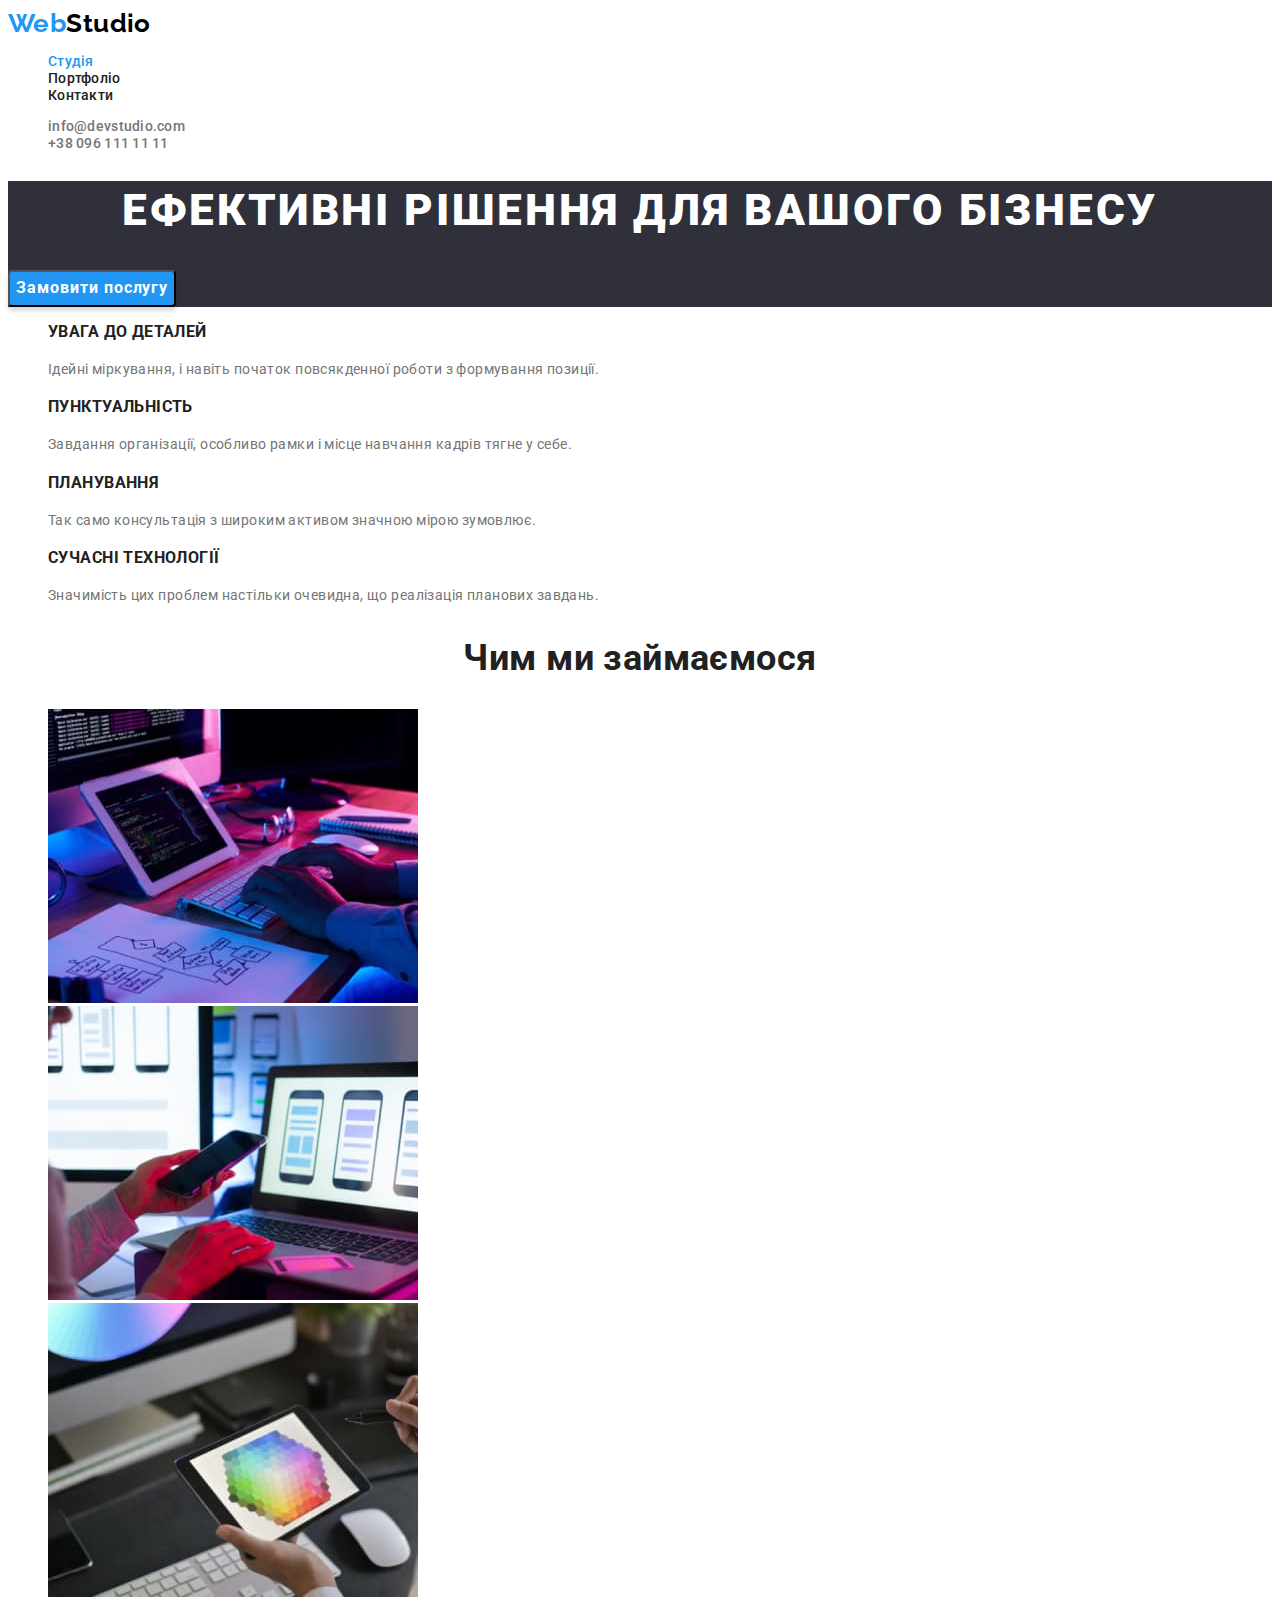
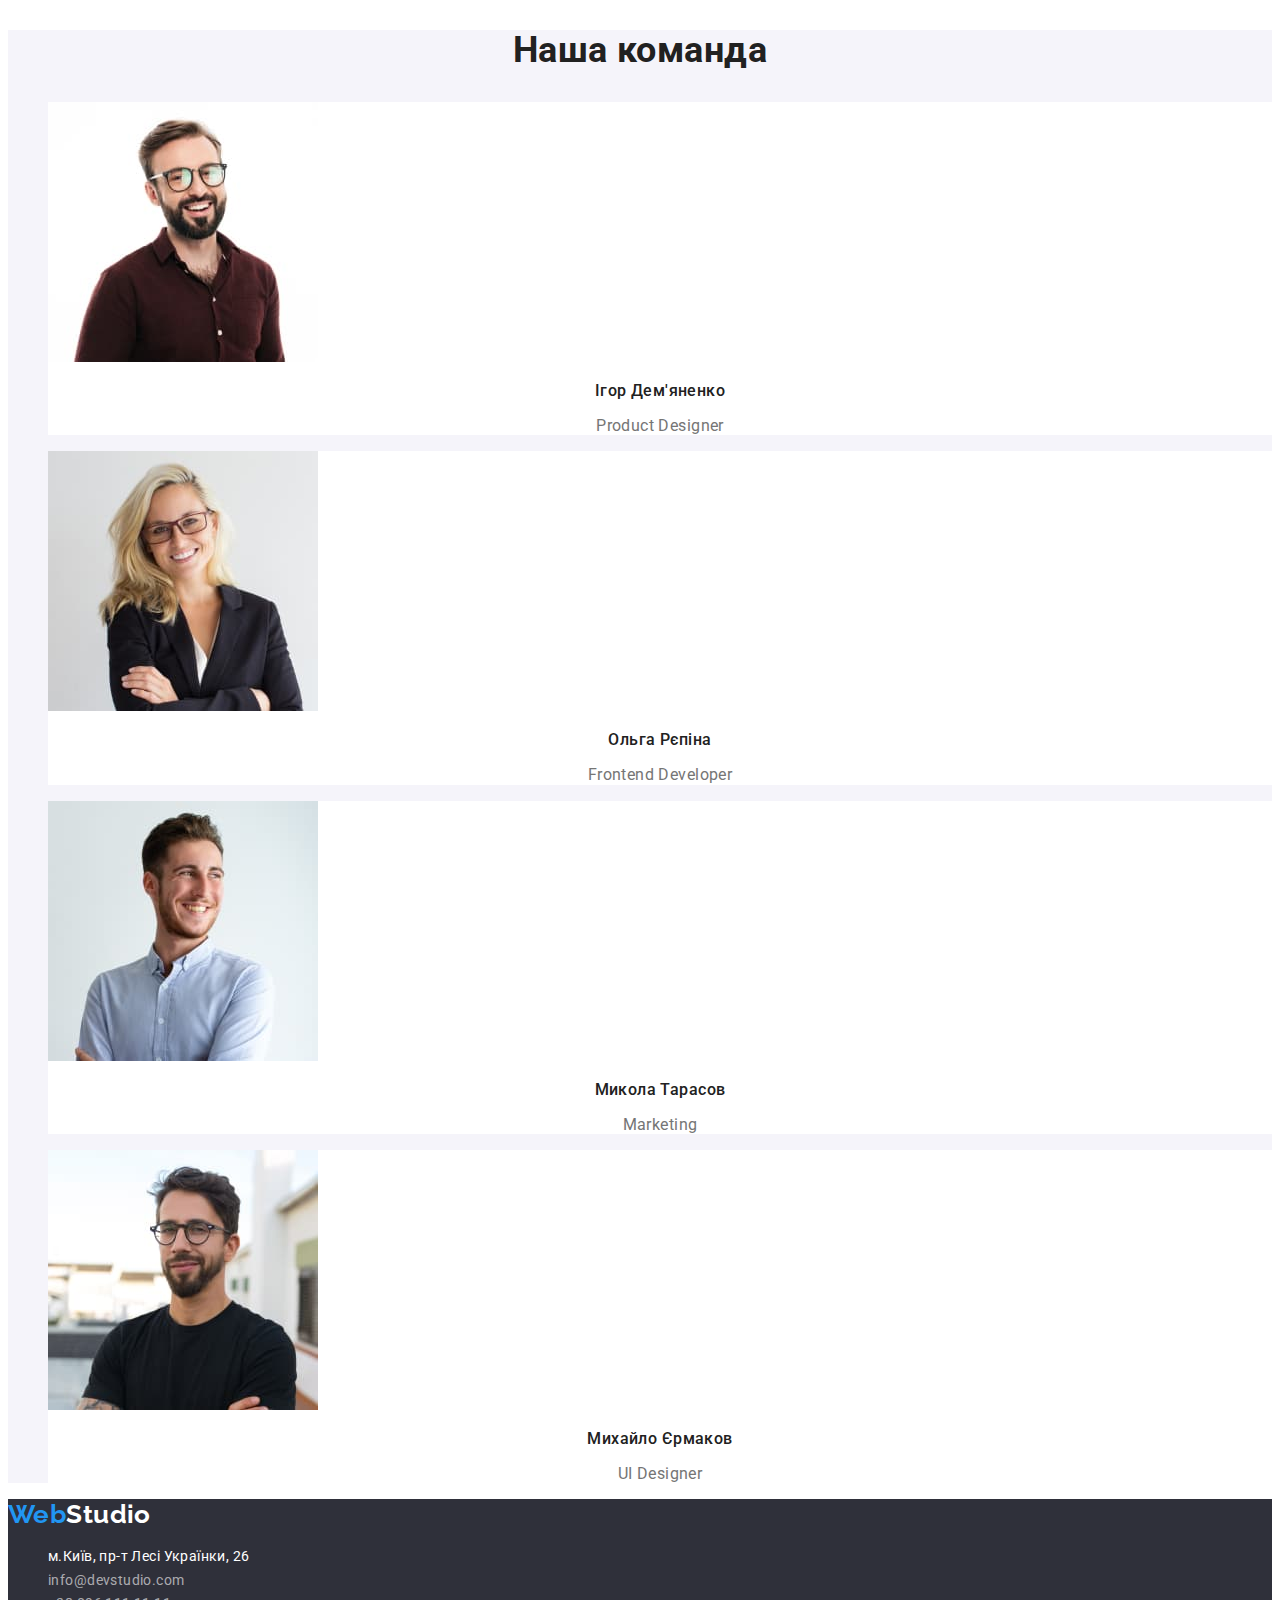
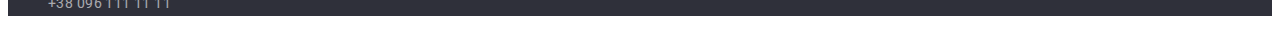
==== index.html @ cf9c9bee "cloned" ====
<!DOCTYPE html>
<html lang="uk">
  <head>
    <meta charset="UTF-8" />
    <meta http-equiv="X-UA-Compatible" content="IE=edge" />
    <meta name="viewport" content="width=device-width, initial-scale=1.0" />

    <title>Web Studio</title>
    <link rel="stylesheet" href="./css/styles.css" />
    <link rel="preconnect" href="https://fonts.googleapis.com" />
    <link rel="preconnect" href="https://fonts.gstatic.com" crossorigin />
    <link
      href="https://fonts.googleapis.com/css2?family=Raleway:wght@700&family=Roboto:wght@400;500;700;900&display=swap"
      rel="stylesheet"
    />
  </head>
  <body>
    <header class="page-header">
      <nav>
        <a class="logo-head" lang="en" href="#"><span class="web-logo">Web</span>Studio</a>
        <ul class="nav-links list">
          <li><a href="#" class="link current">Студія</a></li>
          <li><a href="./portfolio.html" class="link">Портфоліо</a></li>
          <li><a href="#" class="link">Контакти</a></li>
        </ul>
      </nav>
      <ul class="contacts-header list">
        <li><a href="mailto:info@devstudio.com">info@devstudio.com</a></li>
        <li><a href="tel:+380961111111">+38 096 111 11 11</a></li>
      </ul>
    </header>
    <main>
      <!--1 секція -->
      <section class="herro-sec">
        <h1 class="hero-h">Ефективні рішення для вашого бізнесу</h1>
        <button class="hero-btn" type="button">Замовити послугу</button>
      </section>
      <!--2 cek-->
      <section>
        <h2 class="visually-hidden">Особливості</h2>
        <ul class="benefits list">
          <li>
            <h3>УВАГА ДО ДЕТАЛЕЙ</h3>
            <p>Ідейні міркування, і навіть початок повсякденної роботи з формування позиції.</p>
          </li>
          <li>
            <h3>ПУНКТУАЛЬНІСТЬ</h3>
            <p>Завдання організації, особливо рамки і місце навчання кадрів тягне у себе.</p>
          </li>
          <li>
            <h3>ПЛАНУВАННЯ</h3>
            <p>Так само консультація з широким активом значною мірою зумовлює.</p>
          </li>
          <li>
            <h3>СУЧАСНІ ТЕХНОЛОГІЇ</h3>
            <p>Значимість цих проблем настільки очевидна, що реалізація планових завдань.</p>
          </li>
        </ul>
      </section>
      <!--3 sek-->
      <section class="our-works">
        <h2>Чим ми займаємося</h2>
        <ul class="list">
          <li>
            <img src="./images/img1.jpg" width="370" alt="написання коду на коп'ютері" />
          </li>
          <li>
            <img src="./images/img2.jpg" width="370" alt="розробка додатків на телефон" />
          </li>
          <li>
            <img src="./images/img3.jpg" width="370" alt="підбір кольору" />
          </li>
        </ul>
      </section>
      <!--4 sek-->
      <section class="team">
        <h2 class="our-team">Наша команда</h2>
        <ul class="members list">
          <li>
            <img src="./images/imgigor.jpg" width="270" alt="Чоловік в окулярах посміхаєтся" />
            <h3>Ігор Дем'яненко</h3>
            <p lang="en">Product Designer</p>
          </li>
          <li>
            <img src="./images/imgolga.jpg" width="270" alt="Жінка в окулярах" />
            <h3>Ольга Рєпіна</h3>
            <p lang="en">Frontend Developer</p>
          </li>
          <li>
            <img
              src="./images/imgmikola.jpg"
              width="270"
              alt="Чоловік у білій сорочці посміхаєтся"
            />
            <h3>Микола Тарасов</h3>
            <p lang="en">Marketing</p>
          </li>
          <li>
            <img
              src="./images/imgmihailo.jpg"
              width="270"
              alt="Усміхнений чоловік у чорній футболці"
            />
            <h3>Михайло Єрмаков</h3>
            <p lang="en">UI Designer</p>
          </li>
        </ul>
      </section>
    </main>
    <footer class="footer">
      <a class="logo-footer" lang="en" href="#"><span class="web-logo">Web</span>Studio</a>
      <address>
        <ul class="contacts-footer list">
          <li>
            <a
              class="map"
              href="https://goo.gl/maps/fwpPtRoD1CJxpNF26"
              target="_blank"
              rel="noopener noreferrer nofollow"
            >
              м.Київ, пр-т Лесі Українки, 26</a
            >
          </li>
          <li><a class="mail" href="mailto:info@devstudio.com">info@devstudio.com</a></li>
          <li><a class="phone" href="tel:+380961111111">+38 096 111 11 11</a></li>
        </ul>
      </address>
    </footer>
  </body>
</html>
---- css/styles.css ----
:root {
  --black: #000000;
  --accent: #2196f3;
  --grey: #757575;
  --white: #ffffff;
  --text: #212121;
  --focus: #188ce8;
  --memberbgc: #f5f4fa;
  --headfoot: #2f303a;
  --font-btn: inherit;
}
body {
  font-family: Roboto, sans-serif;
  background-color: var(--white);
  font-size: 14px;
  letter-spacing: 0.03em;
}
.list {
  list-style: none;
}
.nav-links .link {
  text-decoration: none;
  font-style: normal;
  font-weight: 500;

  line-height: 1.14;
  letter-spacing: 0.02em;

  color: var(--text);
}
.nav-links .link:hover,
.nav-links .link:focus {
  color: var(--accent);
}
.nav-links .link.current {
  color: var(--accent);
}

.contacts-header a {
  text-decoration: none;
  font-style: normal;
  font-weight: 500;

  line-height: 1.14;
  letter-spacing: 0.02em;

  color: var(--grey);
}
.contacts-header a:hover,
.contacts-header a:focus {
  font-style: normal;
  font-weight: 500;

  line-height: 1.14;
  letter-spacing: 0.02em;

  color: var(--accent);
}
.logo-head {
  font-family: Raleway, sans-serif;
  text-decoration: none;
  font-style: normal;
  font-weight: 700;
  font-size: 26px;
  line-height: 1.19;
  /* identical to box height */

  color: var(--black);
}
.web-logo {
  color: var(--accent);
}
/*hero-sec-main*/
.herro-sec {
  background-color: var(--headfoot);
}
.hero-h {
  font-style: normal;
  font-weight: 900;
  font-size: 44px;
  line-height: 1.36;
  /* or 136% */

  text-align: center;
  letter-spacing: 0.06em;
  text-transform: uppercase;

  color: var(--white);
}
.hero-btn {
  font-family: var(--font-btn);
  font-style: normal;
  font-weight: 700;
  font-size: 16px;
  line-height: 1.88;
  /* identical to box height, or 188% */

  display: flex;
  align-items: center;
  text-align: center;
  letter-spacing: 0.06em;

  color: var(--white);
  background: var(--accent);
  box-shadow: 0px 4px 4px rgba(0, 0, 0, 0.15);
  border-radius: 4px;
  cursor: pointer;
}
.hero-btn:hover {
  background: var(--focus);
  box-shadow: 0px 4px 4px rgba(0, 0, 0, 0.15);
  border-radius: 4px;
}
.hero-btn:focus {
  background: var(--focus);
  box-shadow: 0px 4px 4px rgba(0, 0, 0, 0.15);
  border-radius: 4px;
}

/*2sec-main*/
.visually-hidden {
  position: absolute;
  white-space: nowrap;
  width: 1px;
  height: 1px;
  overflow: hidden;
  border: 0;
  padding: 0;
  clip: rect(0 0 0 0);
  clip-path: inset (50%);
  margin: -1px;
}
.benefits h3 {
  line-height: 1.14;

  text-transform: uppercase;

  color: var(--text);
}
.benefits p {
  line-height: 1.71;
  /* or 171% */

  color: var(--grey);
}
/*3sec-main*/
.our-works h2 {
  font-size: 36px;
  line-height: 1.16;
  text-align: center;

  color: var(--text);
}
/*4sec-main*/
.team {
  background-color: var(--memberbgc);
}
.our-team {
  font-style: normal;
  font-weight: 700;
  font-size: 36px;
  line-height: 1.16;
  text-align: center;

  color: var(--text);
}
.members li {
  background-color: var(--white);
}

.members h3 {
  font-weight: 500;
  font-size: 16px;
  line-height: 1.2;
  /* identical to box height */

  text-align: center;

  color: var(--text);
}
.members p {
  font-size: 16px;
  line-height: 1.2;
  /* identical to box height */

  text-align: center;

  color: var(--grey);
}
/*portfolio*/
/*buttons*/
.filters button {
  font-family: var(--font-btn);
  font-style: normal;
  font-weight: 500;

  color: var(--text);
  background-color: var(--memberbgc);
  border-radius: 4px;
  cursor: pointer;
}
.filters button:hover,
.filters button:focus {
  background-color: var(--accent);
  color: var(--white);
}
/*projects*/
.projects h2 {
  font-size: 18px;
  line-height: 2;
  /* identical to box height, or 200% */

  letter-spacing: 0.06em;

  color: var(--text);
}
.projects p {
  font-size: 16px;
  line-height: 1.88;
  /* identical to box height, or 188% */

  color: var(--grey);
}
/*footer*/
.footer {
  background-color: var(--headfoot);
}
.logo-footer {
  font-family: Raleway, sans-serif;
  font-style: normal;
  text-decoration: none;
  font-weight: 700;
  font-size: 26px;
  line-height: 1.2;
  /* identical to box height */

  color: var(--white);
}

.map {
  font-style: normal;
  text-decoration: none;
  font-weight: 400;

  line-height: 1.71;
  /* or 171% */

  color: var(--white);
}
.mail,
.phone {
  font-style: normal;
  text-decoration: none;
  font-weight: 400;

  line-height: 1.71;
  /* or 171% */

  color: rgba(255, 255, 255, 0.6);
}
.contacts-footer a:hover,
.contacts-footer a:focus {
  color: var(--focus);
}

/*.map:hover,
.map:focus {
  color: var(--focus);
}
.mail:hover,
.mail:focus {
  color: var(--focus);
}
.phone:hover,
.phone:focus {
  color: var(--focus);
}*/
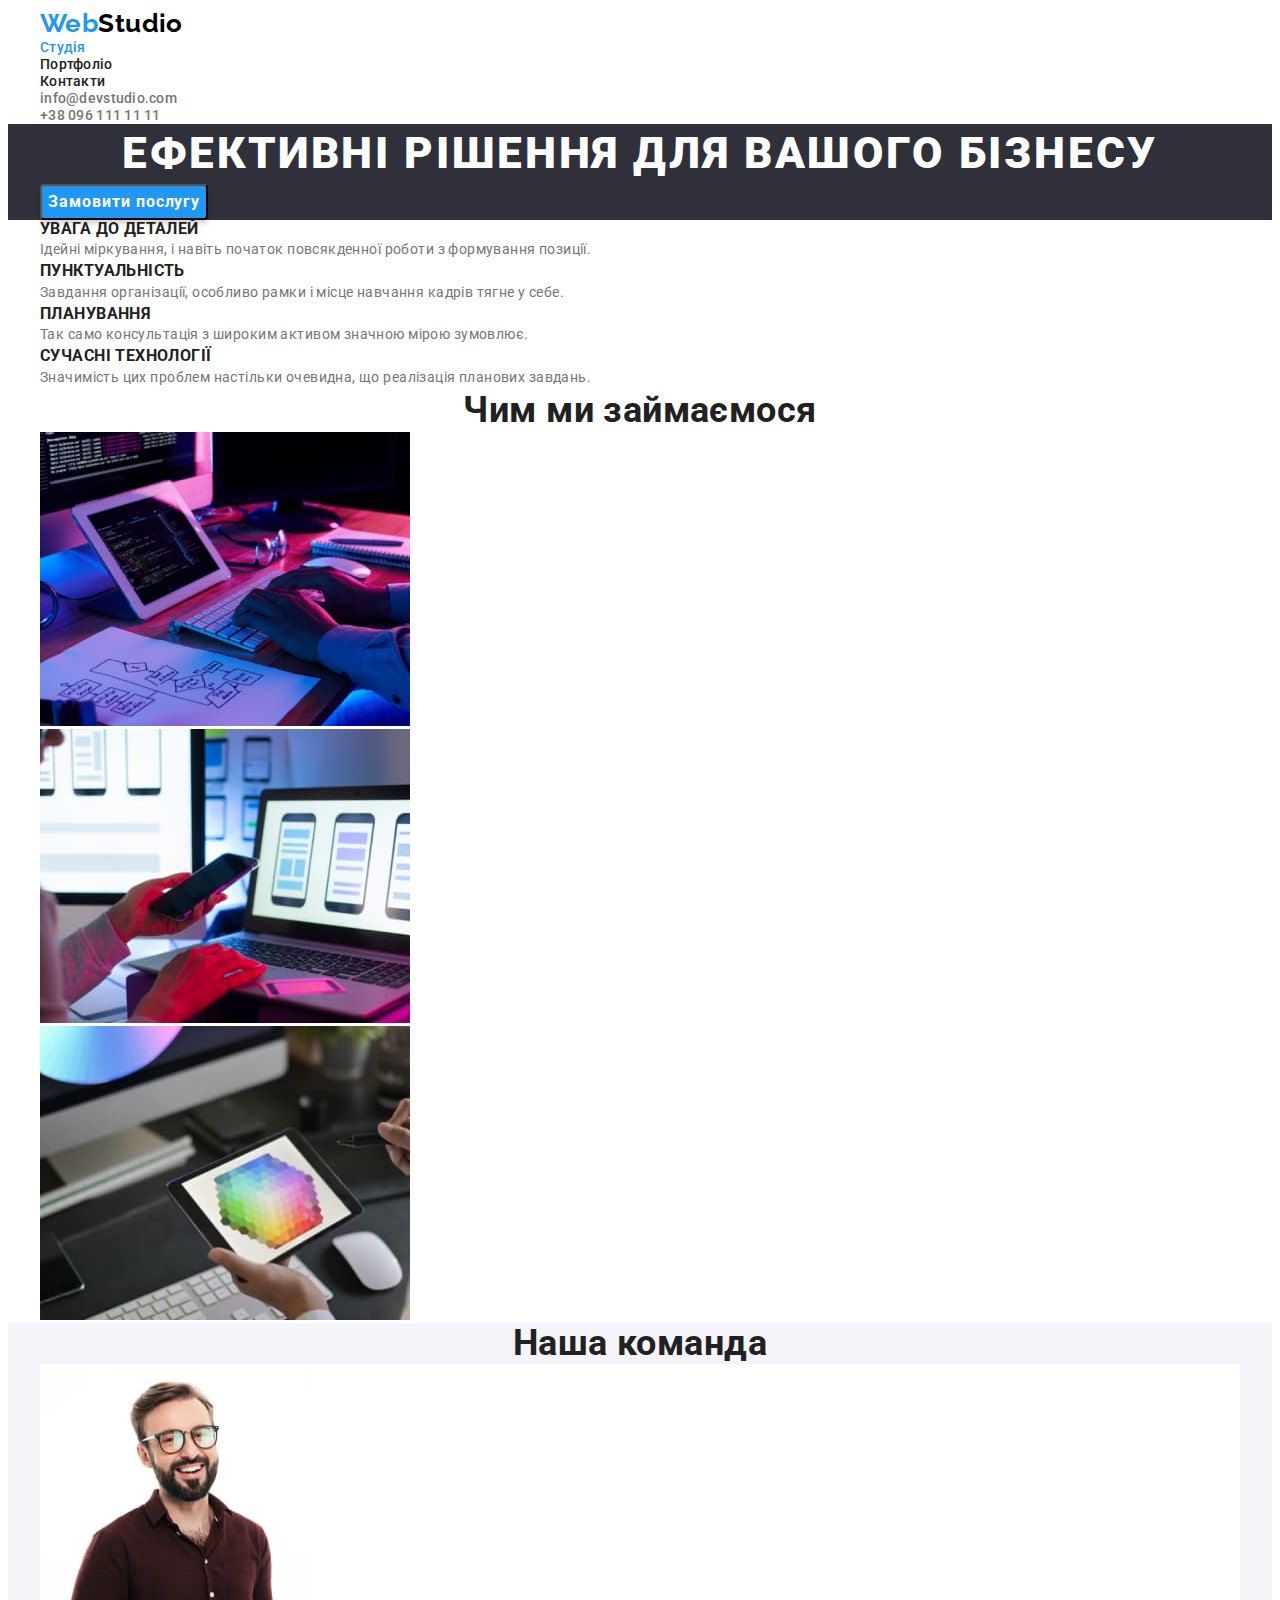
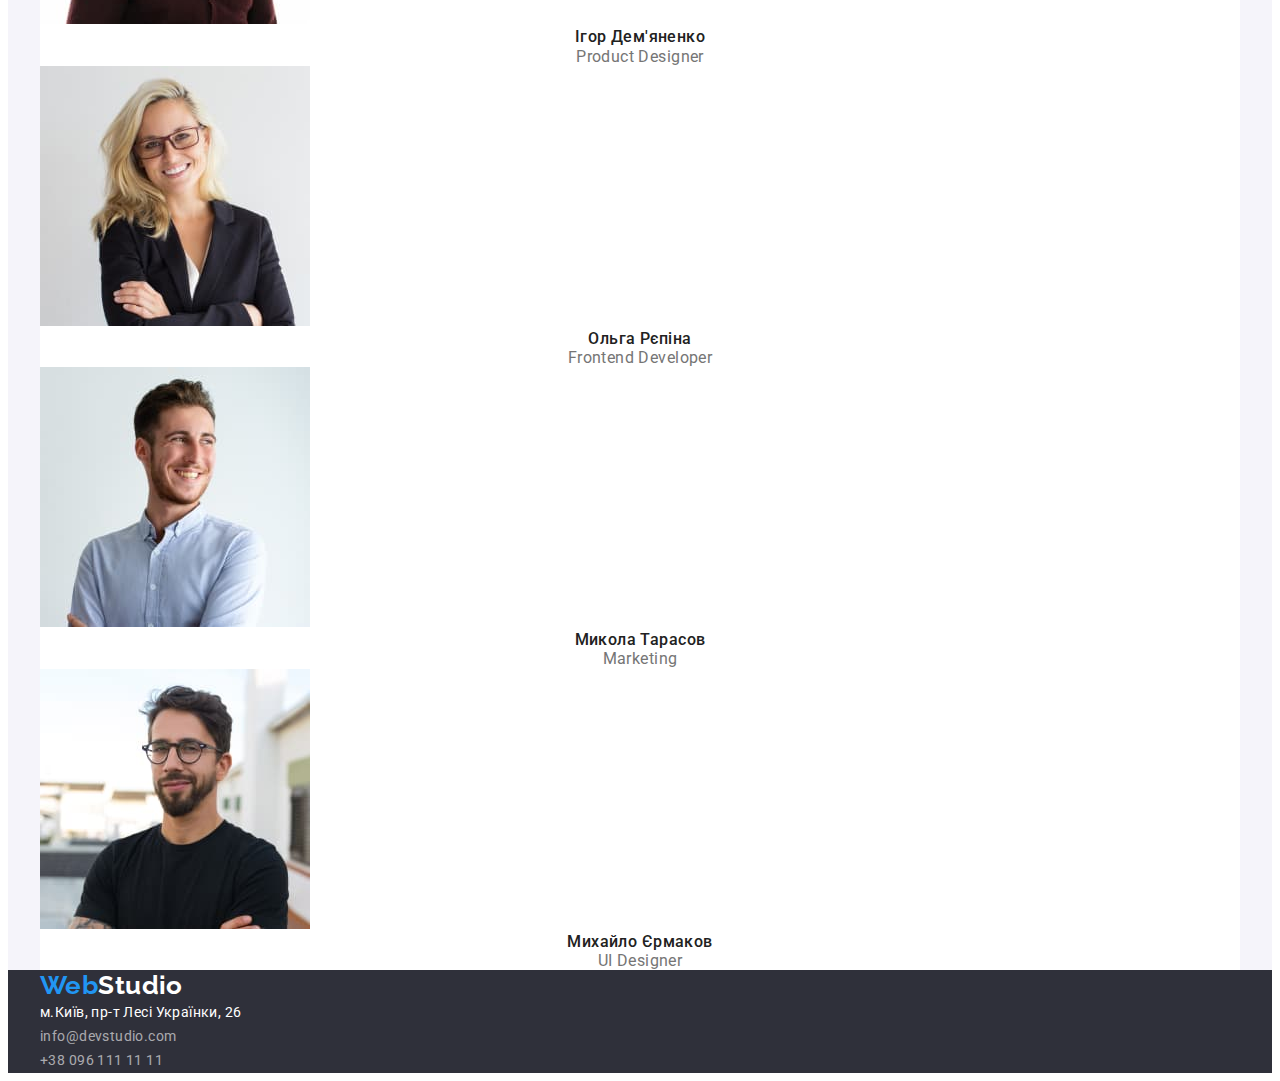
==== commit 550844e3: "+div" ====
--- a/index.html
+++ b/index.html
@@ -6,6 +6,7 @@
     <meta name="viewport" content="width=device-width, initial-scale=1.0" />
 
     <title>Web Studio</title>
+    <link rel="stylesheet" href="node_modules/modern-normalize/modern-normalize.css" />
     <link rel="stylesheet" href="./css/styles.css" />
     <link rel="preconnect" href="https://fonts.googleapis.com" />
     <link rel="preconnect" href="https://fonts.gstatic.com" crossorigin />
@@ -16,115 +17,129 @@
   </head>
   <body>
     <header class="page-header">
-      <nav>
-        <a class="logo-head" lang="en" href="#"><span class="web-logo">Web</span>Studio</a>
-        <ul class="nav-links list">
-          <li><a href="#" class="link current">Студія</a></li>
-          <li><a href="./portfolio.html" class="link">Портфоліо</a></li>
-          <li><a href="#" class="link">Контакти</a></li>
+      <div class="conteiner">
+        <nav>
+          <a class="logo-head" lang="en" href="#"><span class="web-logo">Web</span>Studio</a>
+          <ul class="nav-links list">
+            <li><a href="#" class="link current">Студія</a></li>
+            <li><a href="./portfolio.html" class="link">Портфоліо</a></li>
+            <li><a href="#" class="link">Контакти</a></li>
+          </ul>
+        </nav>
+      </div>
+      <div class="conteiner">
+        <ul class="contacts-header list">
+          <li><a href="mailto:info@devstudio.com">info@devstudio.com</a></li>
+          <li><a href="tel:+380961111111">+38 096 111 11 11</a></li>
         </ul>
-      </nav>
-      <ul class="contacts-header list">
-        <li><a href="mailto:info@devstudio.com">info@devstudio.com</a></li>
-        <li><a href="tel:+380961111111">+38 096 111 11 11</a></li>
-      </ul>
+      </div>
     </header>
     <main>
       <!--1 секція -->
       <section class="herro-sec">
-        <h1 class="hero-h">Ефективні рішення для вашого бізнесу</h1>
-        <button class="hero-btn" type="button">Замовити послугу</button>
+        <div class="conteiner">
+          <h1 class="hero-h">Ефективні рішення для вашого бізнесу</h1>
+          <button class="hero-btn" type="button">Замовити послугу</button>
+        </div>
       </section>
       <!--2 cek-->
       <section>
-        <h2 class="visually-hidden">Особливості</h2>
-        <ul class="benefits list">
-          <li>
-            <h3>УВАГА ДО ДЕТАЛЕЙ</h3>
-            <p>Ідейні міркування, і навіть початок повсякденної роботи з формування позиції.</p>
-          </li>
-          <li>
-            <h3>ПУНКТУАЛЬНІСТЬ</h3>
-            <p>Завдання організації, особливо рамки і місце навчання кадрів тягне у себе.</p>
-          </li>
-          <li>
-            <h3>ПЛАНУВАННЯ</h3>
-            <p>Так само консультація з широким активом значною мірою зумовлює.</p>
-          </li>
-          <li>
-            <h3>СУЧАСНІ ТЕХНОЛОГІЇ</h3>
-            <p>Значимість цих проблем настільки очевидна, що реалізація планових завдань.</p>
-          </li>
-        </ul>
+        <div class="conteiner">
+          <h2 class="visually-hidden">Особливості</h2>
+          <ul class="benefits list">
+            <li>
+              <h3>УВАГА ДО ДЕТАЛЕЙ</h3>
+              <p>Ідейні міркування, і навіть початок повсякденної роботи з формування позиції.</p>
+            </li>
+            <li>
+              <h3>ПУНКТУАЛЬНІСТЬ</h3>
+              <p>Завдання організації, особливо рамки і місце навчання кадрів тягне у себе.</p>
+            </li>
+            <li>
+              <h3>ПЛАНУВАННЯ</h3>
+              <p>Так само консультація з широким активом значною мірою зумовлює.</p>
+            </li>
+            <li>
+              <h3>СУЧАСНІ ТЕХНОЛОГІЇ</h3>
+              <p>Значимість цих проблем настільки очевидна, що реалізація планових завдань.</p>
+            </li>
+          </ul>
+        </div>
       </section>
       <!--3 sek-->
       <section class="our-works">
-        <h2>Чим ми займаємося</h2>
-        <ul class="list">
-          <li>
-            <img src="./images/img1.jpg" width="370" alt="написання коду на коп'ютері" />
-          </li>
-          <li>
-            <img src="./images/img2.jpg" width="370" alt="розробка додатків на телефон" />
-          </li>
-          <li>
-            <img src="./images/img3.jpg" width="370" alt="підбір кольору" />
-          </li>
-        </ul>
+        <div class="conteiner">
+          <h2>Чим ми займаємося</h2>
+          <ul class="list">
+            <li>
+              <img src="./images/img1.jpg" width="370" alt="написання коду на коп'ютері" />
+            </li>
+            <li>
+              <img src="./images/img2.jpg" width="370" alt="розробка додатків на телефон" />
+            </li>
+            <li>
+              <img src="./images/img3.jpg" width="370" alt="підбір кольору" />
+            </li>
+          </ul>
+        </div>
       </section>
       <!--4 sek-->
       <section class="team">
-        <h2 class="our-team">Наша команда</h2>
-        <ul class="members list">
-          <li>
-            <img src="./images/imgigor.jpg" width="270" alt="Чоловік в окулярах посміхаєтся" />
-            <h3>Ігор Дем'яненко</h3>
-            <p lang="en">Product Designer</p>
-          </li>
-          <li>
-            <img src="./images/imgolga.jpg" width="270" alt="Жінка в окулярах" />
-            <h3>Ольга Рєпіна</h3>
-            <p lang="en">Frontend Developer</p>
-          </li>
-          <li>
-            <img
-              src="./images/imgmikola.jpg"
-              width="270"
-              alt="Чоловік у білій сорочці посміхаєтся"
-            />
-            <h3>Микола Тарасов</h3>
-            <p lang="en">Marketing</p>
-          </li>
-          <li>
-            <img
-              src="./images/imgmihailo.jpg"
-              width="270"
-              alt="Усміхнений чоловік у чорній футболці"
-            />
-            <h3>Михайло Єрмаков</h3>
-            <p lang="en">UI Designer</p>
-          </li>
-        </ul>
+        <div class="conteiner">
+          <h2 class="our-team">Наша команда</h2>
+          <ul class="members list">
+            <li>
+              <img src="./images/imgigor.jpg" width="270" alt="Чоловік в окулярах посміхаєтся" />
+              <h3>Ігор Дем'яненко</h3>
+              <p lang="en">Product Designer</p>
+            </li>
+            <li>
+              <img src="./images/imgolga.jpg" width="270" alt="Жінка в окулярах" />
+              <h3>Ольга Рєпіна</h3>
+              <p lang="en">Frontend Developer</p>
+            </li>
+            <li>
+              <img
+                src="./images/imgmikola.jpg"
+                width="270"
+                alt="Чоловік у білій сорочці посміхаєтся"
+              />
+              <h3>Микола Тарасов</h3>
+              <p lang="en">Marketing</p>
+            </li>
+            <li>
+              <img
+                src="./images/imgmihailo.jpg"
+                width="270"
+                alt="Усміхнений чоловік у чорній футболці"
+              />
+              <h3>Михайло Єрмаков</h3>
+              <p lang="en">UI Designer</p>
+            </li>
+          </ul>
+        </div>
       </section>
     </main>
     <footer class="footer">
-      <a class="logo-footer" lang="en" href="#"><span class="web-logo">Web</span>Studio</a>
-      <address>
-        <ul class="contacts-footer list">
-          <li>
-            <a
-              class="map"
-              href="https://goo.gl/maps/fwpPtRoD1CJxpNF26"
-              target="_blank"
-              rel="noopener noreferrer nofollow"
-            >
-              м.Київ, пр-т Лесі Українки, 26</a
-            >
-          </li>
-          <li><a class="mail" href="mailto:info@devstudio.com">info@devstudio.com</a></li>
-          <li><a class="phone" href="tel:+380961111111">+38 096 111 11 11</a></li>
-        </ul>
-      </address>
+      <div class="conteiner">
+        <a class="logo-footer" lang="en" href="#"><span class="web-logo">Web</span>Studio</a>
+        <address>
+          <ul class="contacts-footer list">
+            <li>
+              <a
+                class="map"
+                href="https://goo.gl/maps/fwpPtRoD1CJxpNF26"
+                target="_blank"
+                rel="noopener noreferrer nofollow"
+              >
+                м.Київ, пр-т Лесі Українки, 26</a
+              >
+            </li>
+            <li><a class="mail" href="mailto:info@devstudio.com">info@devstudio.com</a></li>
+            <li><a class="phone" href="tel:+380961111111">+38 096 111 11 11</a></li>
+          </ul>
+        </address>
+      </div>
     </footer>
   </body>
 </html>
--- a/css/styles.css
+++ b/css/styles.css
@@ -9,12 +9,30 @@
   --headfoot: #2f303a;
   --font-btn: inherit;
 }
+*,
+::after,
+::before {
+  box-sizing: border-box;
+}
 body {
   font-family: Roboto, sans-serif;
   background-color: var(--white);
   font-size: 14px;
   letter-spacing: 0.03em;
 }
+h1,
+h2,
+h3,
+h4,
+h5,
+h6,
+a,
+p,
+ul,
+li {
+  margin: 0;
+  padding: 0;
+}
 .list {
   list-style: none;
 }
@@ -70,6 +88,12 @@
 .web-logo {
   color: var(--accent);
 }
+.conteiner {
+  width: 100%;
+  max-width: 1200px;
+  margin: 0 auto;
+}
+
 /*hero-sec-main*/
 .herro-sec {
   background-color: var(--headfoot);
@@ -197,6 +221,7 @@
   color: var(--text);
   background-color: var(--memberbgc);
   border-radius: 4px;
+  border: none;
   cursor: pointer;
 }
 .filters button:hover,
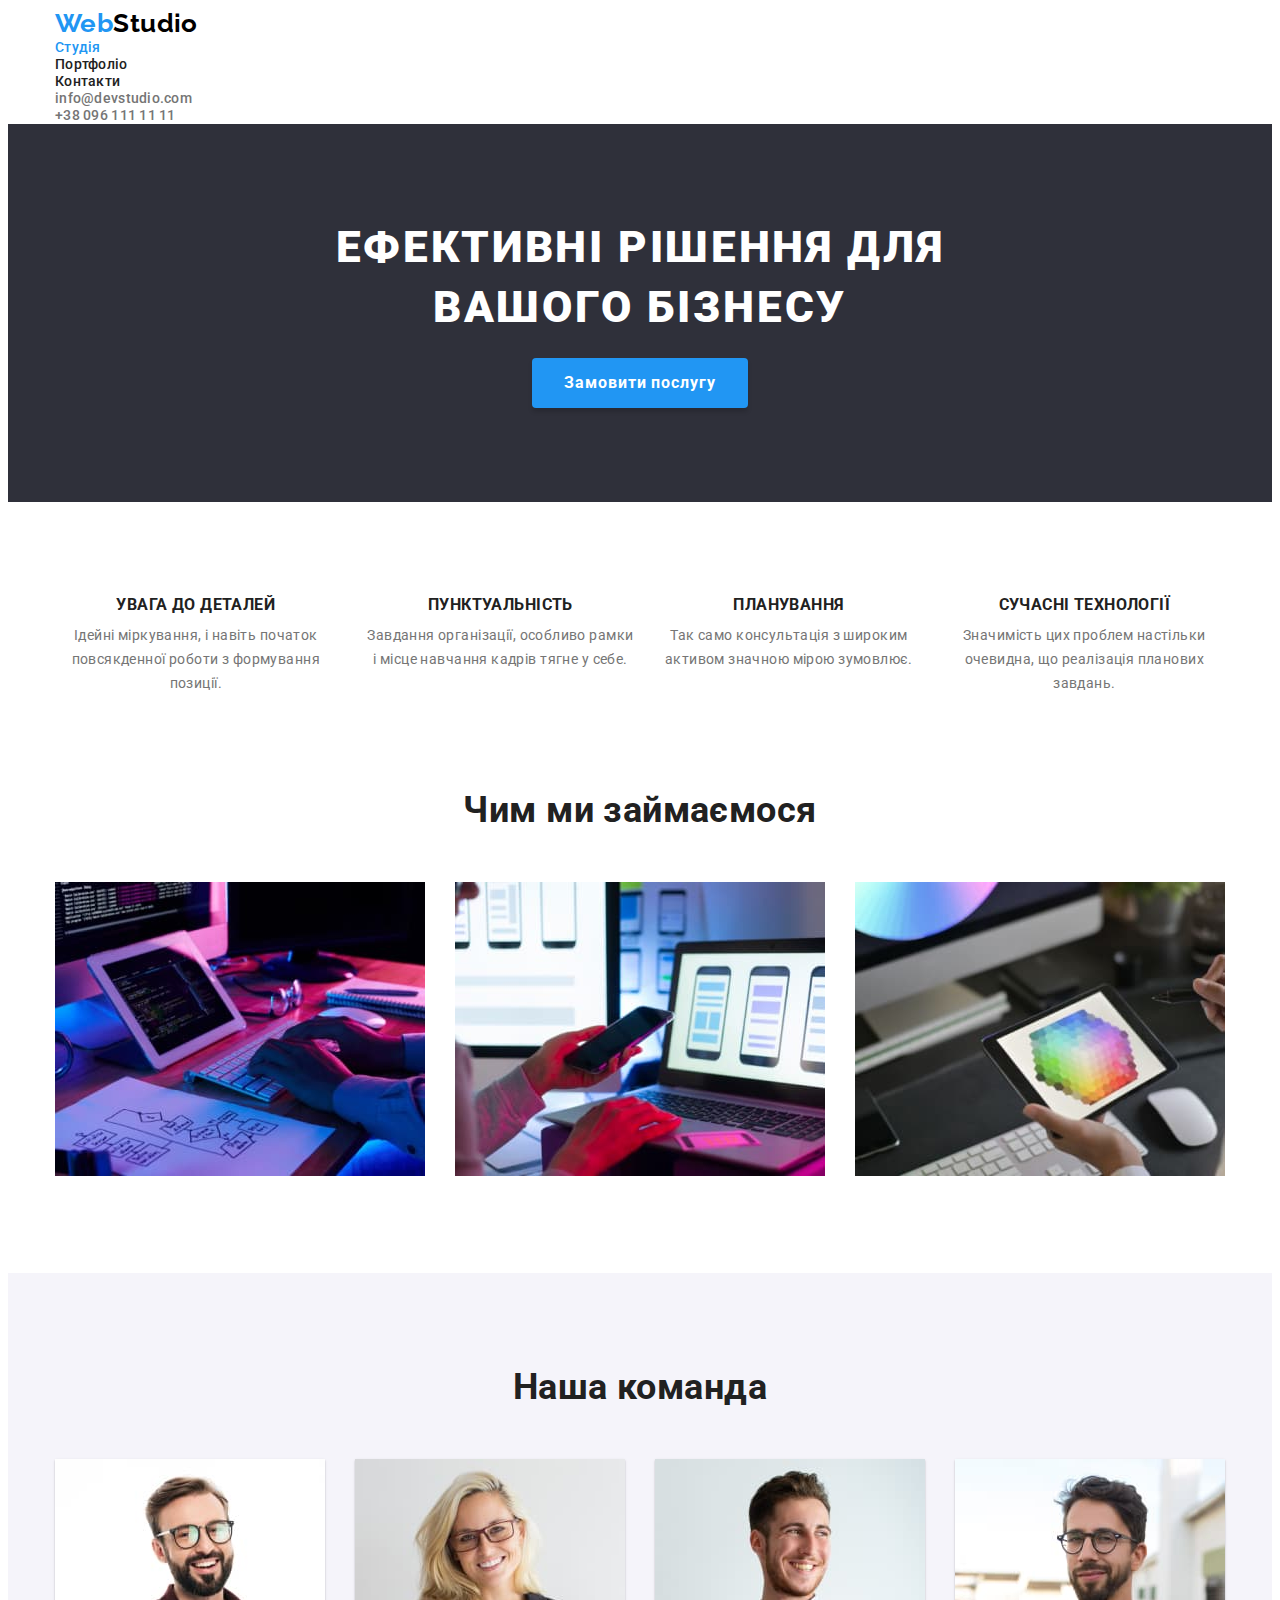
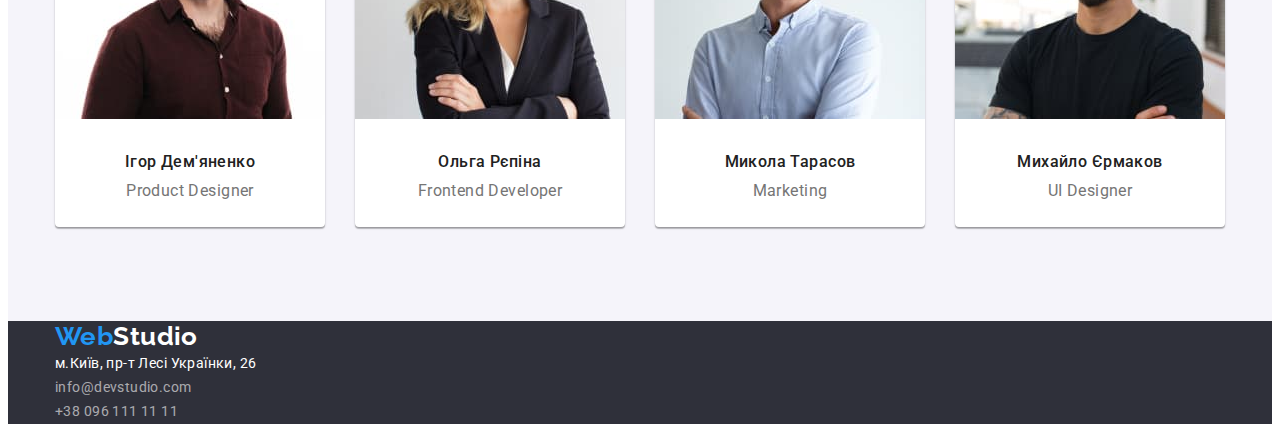
==== commit d157f8ac: "index almost" ====
--- a/index.html
+++ b/index.html
@@ -70,7 +70,7 @@
       <section class="our-works">
         <div class="conteiner">
           <h2>Чим ми займаємося</h2>
-          <ul class="list">
+          <ul class="works list">
             <li>
               <img src="./images/img1.jpg" width="370" alt="написання коду на коп'ютері" />
             </li>
@@ -89,32 +89,47 @@
           <h2 class="our-team">Наша команда</h2>
           <ul class="members list">
             <li>
-              <img src="./images/imgigor.jpg" width="270" alt="Чоловік в окулярах посміхаєтся" />
-              <h3>Ігор Дем'яненко</h3>
-              <p lang="en">Product Designer</p>
+              <div class="card">
+                <img
+                  src="./images/imgigor.jpg"
+                  width="270"
+                  height="260"
+                  alt="Чоловік в окулярах посміхаєтся"
+                />
+                <h3>Ігор Дем'яненко</h3>
+                <p lang="en">Product Designer</p>
+              </div>
             </li>
             <li>
-              <img src="./images/imgolga.jpg" width="270" alt="Жінка в окулярах" />
-              <h3>Ольга Рєпіна</h3>
-              <p lang="en">Frontend Developer</p>
+              <div class="card">
+                <img src="./images/imgolga.jpg" width="270" height="260" alt="Жінка в окулярах" />
+                <h3>Ольга Рєпіна</h3>
+                <p lang="en">Frontend Developer</p>
+              </div>
             </li>
             <li>
-              <img
-                src="./images/imgmikola.jpg"
-                width="270"
-                alt="Чоловік у білій сорочці посміхаєтся"
-              />
-              <h3>Микола Тарасов</h3>
-              <p lang="en">Marketing</p>
+              <div class="card">
+                <img
+                  src="./images/imgmikola.jpg"
+                  width="270"
+                  height="260"
+                  alt="Чоловік у білій сорочці посміхаєтся"
+                />
+                <h3>Микола Тарасов</h3>
+                <p lang="en">Marketing</p>
+              </div>
             </li>
             <li>
-              <img
-                src="./images/imgmihailo.jpg"
-                width="270"
-                alt="Усміхнений чоловік у чорній футболці"
-              />
-              <h3>Михайло Єрмаков</h3>
-              <p lang="en">UI Designer</p>
+              <div class="card">
+                <img
+                  src="./images/imgmihailo.jpg"
+                  width="270"
+                  height="260"
+                  alt="Усміхнений чоловік у чорній футболці"
+                />
+                <h3>Михайло Єрмаков</h3>
+                <p lang="en">UI Designer</p>
+              </div>
             </li>
           </ul>
         </div>
--- a/css/styles.css
+++ b/css/styles.css
@@ -26,16 +26,15 @@
 h4,
 h5,
 h6,
-a,
 p,
-ul,
-li {
+ul {
   margin: 0;
   padding: 0;
 }
 .list {
   list-style: none;
 }
+
 .nav-links .link {
   text-decoration: none;
   font-style: normal;
@@ -92,13 +91,20 @@
   width: 100%;
   max-width: 1200px;
   margin: 0 auto;
+  padding: 0 15px;
 }
 
 /*hero-sec-main*/
 .herro-sec {
+  padding: 94px 0;
+
   background-color: var(--headfoot);
 }
 .hero-h {
+  margin: 0 auto;
+
+  width: 696px;
+  height: 120px;
   font-style: normal;
   font-weight: 900;
   font-size: 44px;
@@ -112,6 +118,10 @@
   color: var(--white);
 }
 .hero-btn {
+  padding: 10px 32px;
+  margin: 0 auto;
+  margin-top: 20px;
+
   font-family: var(--font-btn);
   font-style: normal;
   font-weight: 700;
@@ -127,6 +137,7 @@
   color: var(--white);
   background: var(--accent);
   box-shadow: 0px 4px 4px rgba(0, 0, 0, 0.15);
+  border: none;
   border-radius: 4px;
   cursor: pointer;
 }
@@ -154,7 +165,16 @@
   clip-path: inset (50%);
   margin: -1px;
 }
+.benefits {
+  display: flex;
+  text-align: center;
+  padding: 94px 0;
+}
+.benefits > li:not(:last-child) {
+  margin-right: 30px;
+}
 .benefits h3 {
+  margin-bottom: 10px;
   line-height: 1.14;
 
   text-transform: uppercase;
@@ -169,30 +189,57 @@
 }
 /*3sec-main*/
 .our-works h2 {
+  margin-bottom: 50px;
   font-size: 36px;
   line-height: 1.16;
   text-align: center;
 
   color: var(--text);
+}
+.works {
+  display: flex;
+  padding-bottom: 94px;
+}
+.works > li:not(:last-child) {
+  padding-right: 30px;
 }
 /*4sec-main*/
 .team {
   background-color: var(--memberbgc);
 }
 .our-team {
+  padding: 94px 0 50px 0;
   font-style: normal;
   font-weight: 700;
   font-size: 36px;
   line-height: 1.16;
   text-align: center;
-
-  color: var(--text);
-}
-.members li {
+  background-color: var(--memberbgc);
+
+  color: var(--text);
+}
+.members {
+  display: flex;
+  padding-bottom: 94px;
+}
+.members > li:not(:last-child) {
+  padding-right: 30px;
+}
+.card {
+  width: 270px;
+  height: 368px;
+  box-shadow: 0px 1px 3px rgba(0, 0, 0, 0.12), 0px 1px 1px rgba(0, 0, 0, 0.14),
+    0px 2px 1px rgba(0, 0, 0, 0.2);
+  border-radius: 0px 0px 4px 4px;
+
   background-color: var(--white);
 }
+.card img {
+  margin-bottom: 30px;
+}
 
 .members h3 {
+  margin-bottom: 10px;
   font-weight: 500;
   font-size: 16px;
   line-height: 1.2;
@@ -201,6 +248,7 @@
   text-align: center;
 
   color: var(--text);
+  background-color: var(--white);
 }
 .members p {
   font-size: 16px;
@@ -210,10 +258,19 @@
   text-align: center;
 
   color: var(--grey);
+  background-color: var(--white);
 }
 /*portfolio*/
 /*buttons*/
+.filters {
+  display: flex;
+  justify-content: center;
+}
+.filters li:not(:last-child) {
+  margin-right: 8px;
+}
 .filters button {
+  padding: 6px 22px;
   font-family: var(--font-btn);
   font-style: normal;
   font-weight: 500;
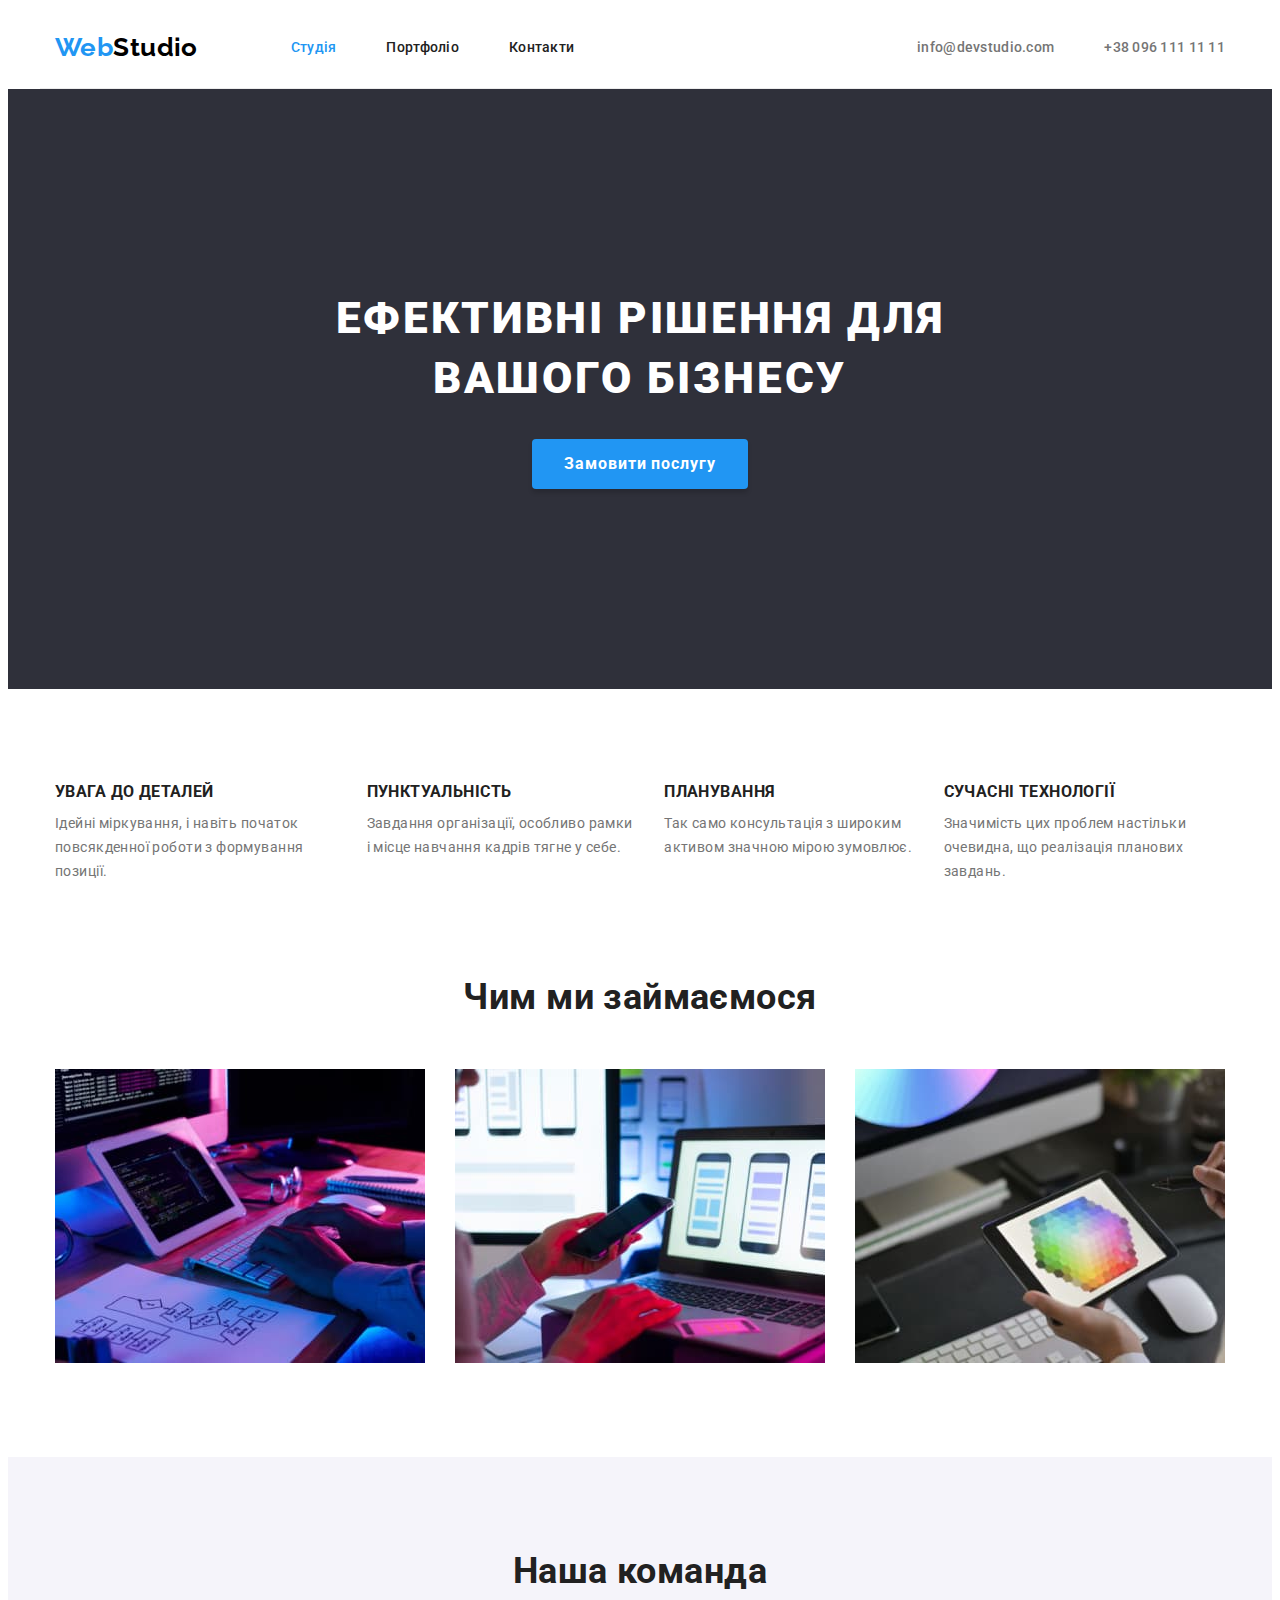
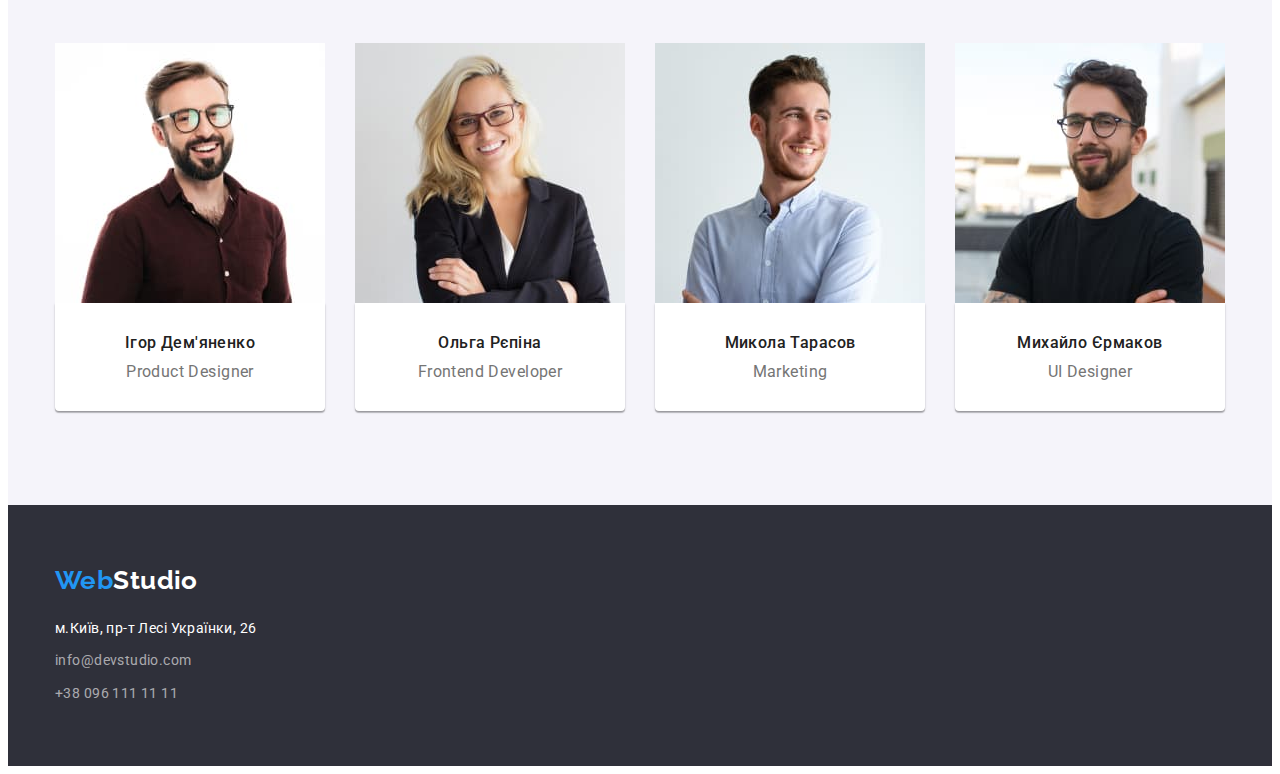
==== commit a9dea08c: "remaked" ====
--- a/index.html
+++ b/index.html
@@ -18,7 +18,7 @@
   <body>
     <header class="page-header">
       <div class="conteiner">
-        <nav>
+        <nav class="site-nav">
           <a class="logo-head" lang="en" href="#"><span class="web-logo">Web</span>Studio</a>
           <ul class="nav-links list">
             <li><a href="#" class="link current">Студія</a></li>
@@ -26,8 +26,7 @@
             <li><a href="#" class="link">Контакти</a></li>
           </ul>
         </nav>
-      </div>
-      <div class="conteiner">
+
         <ul class="contacts-header list">
           <li><a href="mailto:info@devstudio.com">info@devstudio.com</a></li>
           <li><a href="tel:+380961111111">+38 096 111 11 11</a></li>
@@ -89,44 +88,44 @@
           <h2 class="our-team">Наша команда</h2>
           <ul class="members list">
             <li>
+              <img
+                src="./images/imgigor.jpg"
+                width="270"
+                height="260"
+                alt="Чоловік в окулярах посміхаєтся"
+              />
               <div class="card">
-                <img
-                  src="./images/imgigor.jpg"
-                  width="270"
-                  height="260"
-                  alt="Чоловік в окулярах посміхаєтся"
-                />
                 <h3>Ігор Дем'яненко</h3>
                 <p lang="en">Product Designer</p>
               </div>
             </li>
             <li>
+              <img src="./images/imgolga.jpg" width="270" height="260" alt="Жінка в окулярах" />
               <div class="card">
-                <img src="./images/imgolga.jpg" width="270" height="260" alt="Жінка в окулярах" />
                 <h3>Ольга Рєпіна</h3>
                 <p lang="en">Frontend Developer</p>
               </div>
             </li>
             <li>
+              <img
+                src="./images/imgmikola.jpg"
+                width="270"
+                height="260"
+                alt="Чоловік у білій сорочці посміхаєтся"
+              />
               <div class="card">
-                <img
-                  src="./images/imgmikola.jpg"
-                  width="270"
-                  height="260"
-                  alt="Чоловік у білій сорочці посміхаєтся"
-                />
                 <h3>Микола Тарасов</h3>
                 <p lang="en">Marketing</p>
               </div>
             </li>
             <li>
+              <img
+                src="./images/imgmihailo.jpg"
+                width="270"
+                height="260"
+                alt="Усміхнений чоловік у чорній футболці"
+              />
               <div class="card">
-                <img
-                  src="./images/imgmihailo.jpg"
-                  width="270"
-                  height="260"
-                  alt="Усміхнений чоловік у чорній футболці"
-                />
                 <h3>Михайло Єрмаков</h3>
                 <p lang="en">UI Designer</p>
               </div>
--- a/css/styles.css
+++ b/css/styles.css
@@ -1,4 +1,5 @@
 :root {
+  --border: rgba(236, 236, 236, 1);
   --black: #000000;
   --accent: #2196f3;
   --grey: #757575;
@@ -14,11 +15,20 @@
 ::before {
   box-sizing: border-box;
 }
+
 body {
   font-family: Roboto, sans-serif;
   background-color: var(--white);
   font-size: 14px;
   letter-spacing: 0.03em;
+}
+img {
+  display: block;
+  max-width: 100%;
+  height: auto;
+}
+section {
+  padding: 94px 0;
 }
 h1,
 h2,
@@ -34,8 +44,31 @@
 .list {
   list-style: none;
 }
+.page-header .conteiner {
+  display: flex;
+  align-items: center;
+  justify-content: space-between;
+
+  margin: 0 auto;
+  max-width: 1200px;
+
+  border-bottom: 1px solid var(--border);
+}
+.site-nav {
+  display: flex;
+  align-items: center;
+}
+
+.nav-links li + li {
+  margin-left: 50px;
+}
+
+.nav-links {
+  display: flex;
+}
 
 .nav-links .link {
+  padding: 32px 0;
   text-decoration: none;
   font-style: normal;
   font-weight: 500;
@@ -52,8 +85,16 @@
 .nav-links .link.current {
   color: var(--accent);
 }
+.contacts-header {
+  display: flex;
+}
+
+.contacts-header li + li {
+  margin-left: 50px;
+}
 
 .contacts-header a {
+  padding: 32px 0;
   text-decoration: none;
   font-style: normal;
   font-weight: 500;
@@ -74,6 +115,10 @@
   color: var(--accent);
 }
 .logo-head {
+  margin-right: 93px;
+  padding: 24px 0 25px 0;
+  align-items: center;
+
   font-family: Raleway, sans-serif;
   text-decoration: none;
   font-style: normal;
@@ -88,20 +133,20 @@
   color: var(--accent);
 }
 .conteiner {
-  width: 100%;
-  max-width: 1200px;
+  width: 1200px;
+
   margin: 0 auto;
   padding: 0 15px;
 }
 
 /*hero-sec-main*/
 .herro-sec {
-  padding: 94px 0;
-
   background-color: var(--headfoot);
+  padding: 200px 0;
 }
 .hero-h {
   margin: 0 auto;
+  margin-bottom: 30px;
 
   width: 696px;
   height: 120px;
@@ -120,7 +165,6 @@
 .hero-btn {
   padding: 10px 32px;
   margin: 0 auto;
-  margin-top: 20px;
 
   font-family: var(--font-btn);
   font-style: normal;
@@ -168,7 +212,6 @@
 .benefits {
   display: flex;
   text-align: center;
-  padding: 94px 0;
 }
 .benefits > li:not(:last-child) {
   margin-right: 30px;
@@ -176,18 +219,23 @@
 .benefits h3 {
   margin-bottom: 10px;
   line-height: 1.14;
+  text-align: left;
 
   text-transform: uppercase;
 
   color: var(--text);
 }
 .benefits p {
+  text-align: left;
   line-height: 1.71;
   /* or 171% */
 
   color: var(--grey);
 }
 /*3sec-main*/
+section.our-works {
+  padding-top: 0;
+}
 .our-works h2 {
   margin-bottom: 50px;
   font-size: 36px;
@@ -198,17 +246,16 @@
 }
 .works {
   display: flex;
-  padding-bottom: 94px;
 }
 .works > li:not(:last-child) {
-  padding-right: 30px;
+  margin-right: 30px;
 }
 /*4sec-main*/
 .team {
   background-color: var(--memberbgc);
 }
 .our-team {
-  padding: 94px 0 50px 0;
+  margin-bottom: 50px;
   font-style: normal;
   font-weight: 700;
   font-size: 36px;
@@ -220,14 +267,12 @@
 }
 .members {
   display: flex;
-  padding-bottom: 94px;
 }
 .members > li:not(:last-child) {
-  padding-right: 30px;
+  margin-right: 30px;
 }
 .card {
-  width: 270px;
-  height: 368px;
+  padding: 30px 0;
   box-shadow: 0px 1px 3px rgba(0, 0, 0, 0.12), 0px 1px 1px rgba(0, 0, 0, 0.14),
     0px 2px 1px rgba(0, 0, 0, 0.2);
   border-radius: 0px 0px 4px 4px;
@@ -262,9 +307,16 @@
 }
 /*portfolio*/
 /*buttons*/
+
+/* .conteiner > nav {
+  display: flex;
+} */
+.section-portf {
+}
 .filters {
   display: flex;
   justify-content: center;
+  margin-bottom: 50px;
 }
 .filters li:not(:last-child) {
   margin-right: 8px;
@@ -287,6 +339,31 @@
   color: var(--white);
 }
 /*projects*/
+.card-p {
+  padding: 20px 24px;
+  border-bottom: 1px solid #eee;
+}
+.card-p > h2 {
+  margin-bottom: 4px;
+}
+
+.projects {
+  display: flex;
+  flex-wrap: wrap;
+  gap: 30px;
+}
+/*
+.projects .card-p{
+  margin-right: 30px;
+  margin-bottom: 30px;
+}
+.projects .card-p:last-child(-n+3){
+  margin-bottom: 0;
+}
+.projects .card-p:nth-child(n){
+  margin-right: 0;
+}
+*/
 .projects h2 {
   font-size: 18px;
   line-height: 2;
@@ -305,9 +382,13 @@
 }
 /*footer*/
 .footer {
+  padding: 60px 0;
   background-color: var(--headfoot);
 }
-.logo-footer {
+a.logo-footer {
+  display: block;
+  margin-bottom: 20px;
+
   font-family: Raleway, sans-serif;
   font-style: normal;
   text-decoration: none;
@@ -318,7 +399,12 @@
 
   color: var(--white);
 }
-
+.contacts-footer li {
+  display: block;
+}
+.contacts-footer li:not(:last-child) {
+  margin-bottom: 9px;
+}
 .map {
   font-style: normal;
   text-decoration: none;
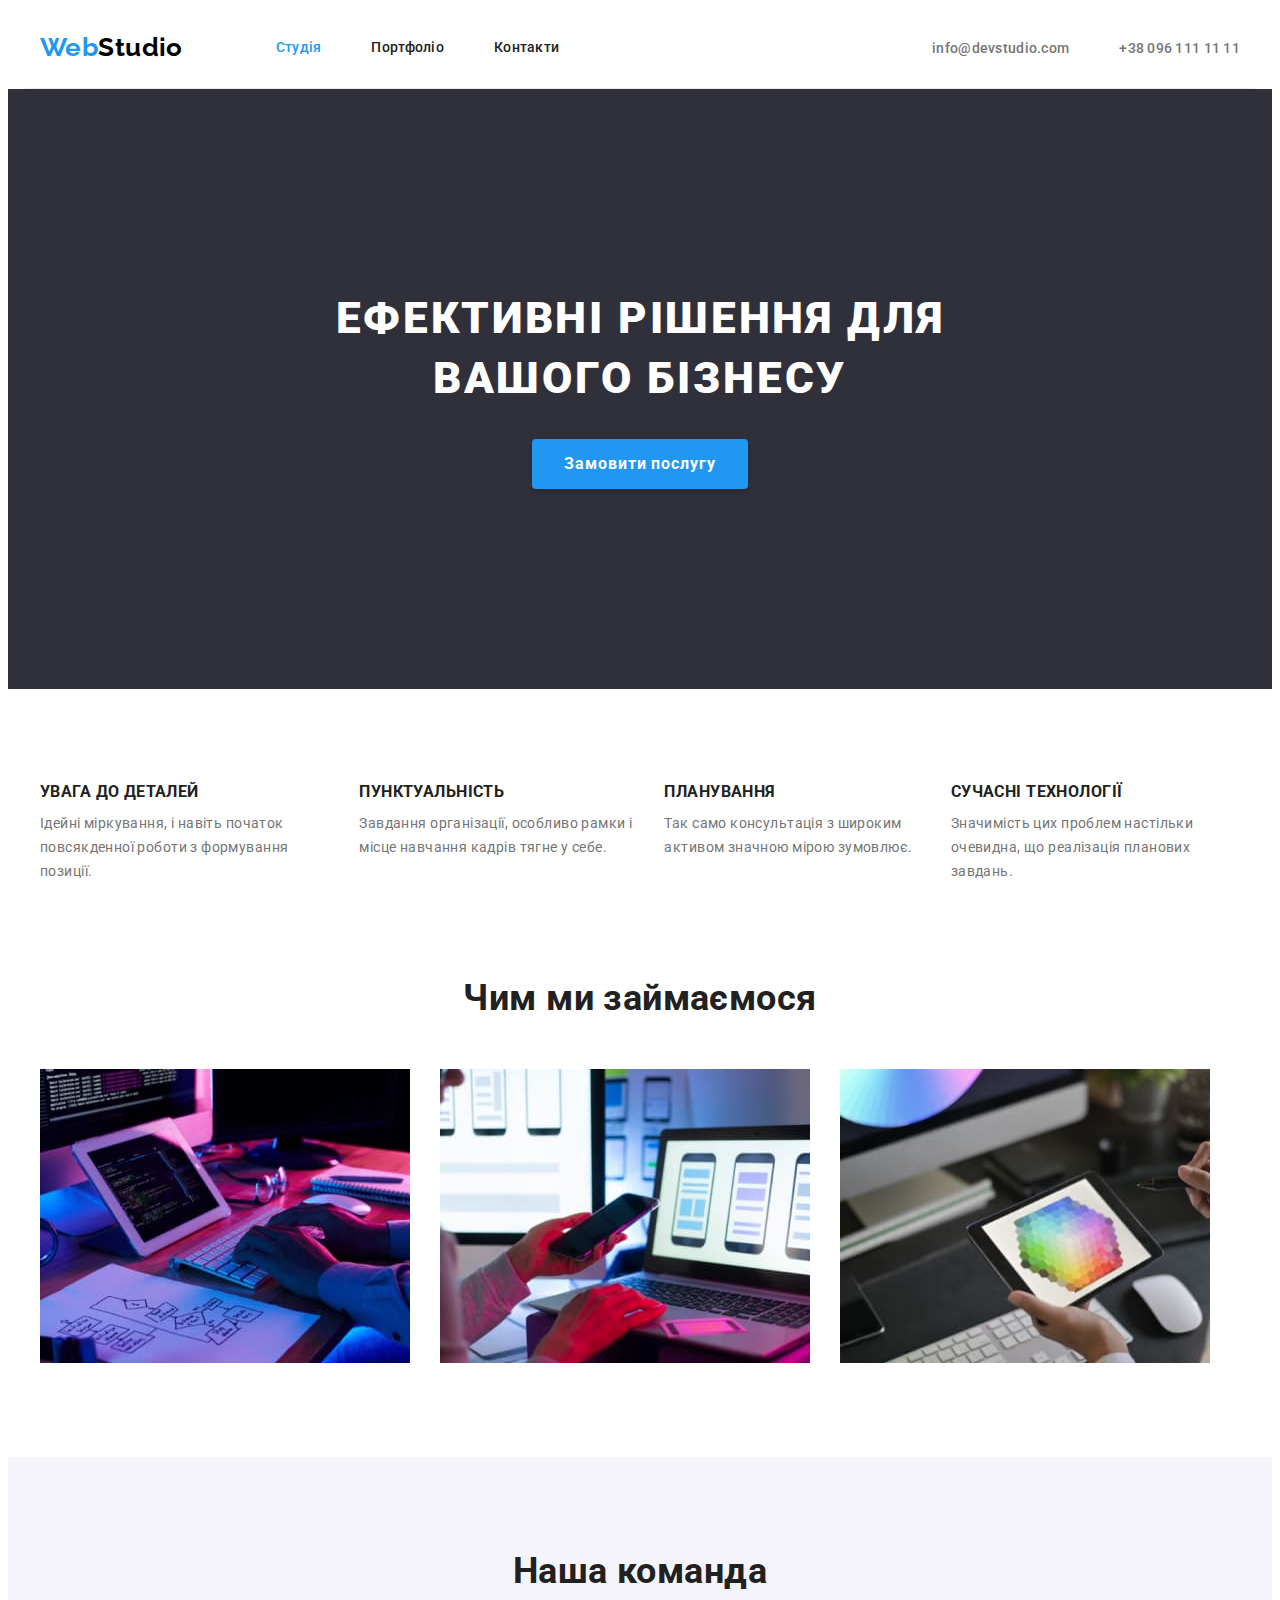
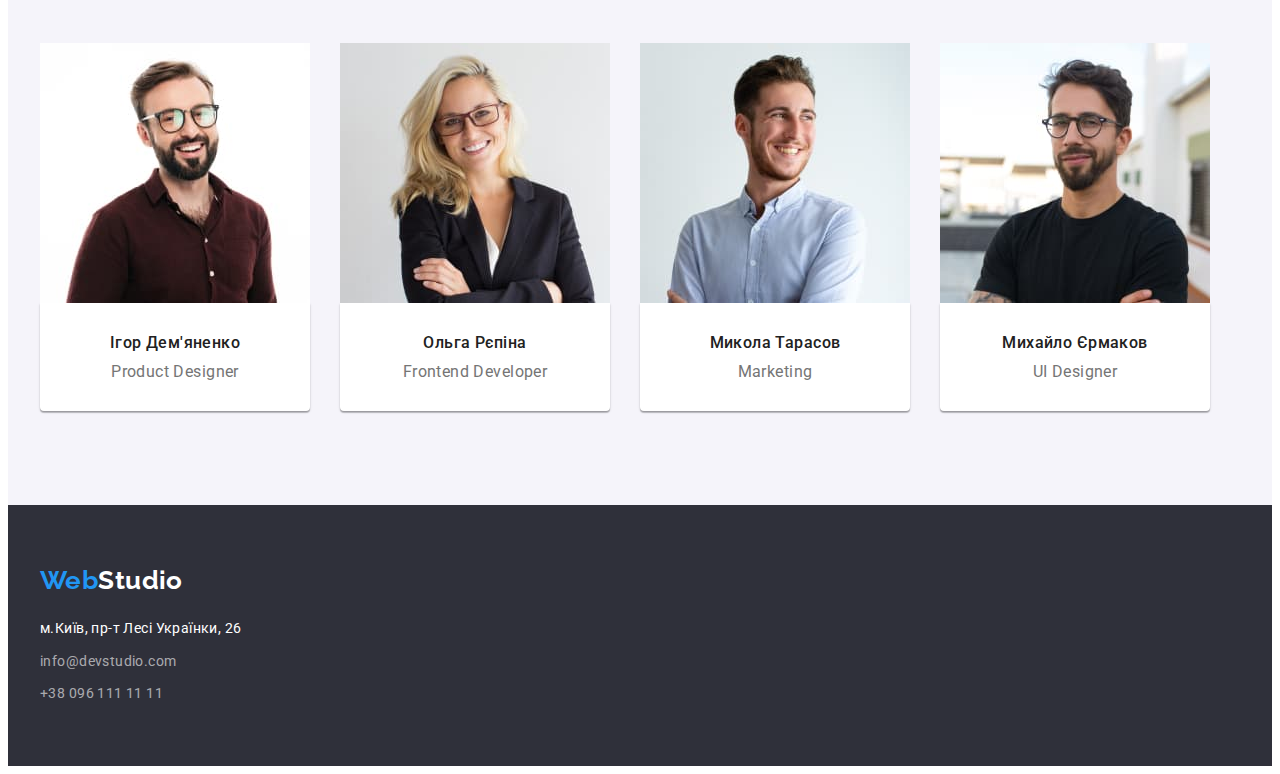
==== commit 2918a8fa: "norm" ====
--- a/index.html
+++ b/index.html
@@ -6,7 +6,13 @@
     <meta name="viewport" content="width=device-width, initial-scale=1.0" />
 
     <title>Web Studio</title>
-    <link rel="stylesheet" href="node_modules/modern-normalize/modern-normalize.css" />
+    <link
+      rel="stylesheet"
+      href="https://cdnjs.cloudflare.com/ajax/libs/modern-normalize/1.1.0/modern-normalize.min.css"
+      integrity="sha512-wpPYUAdjBVSE4KJnH1VR1HeZfpl1ub8YT/NKx4PuQ5NmX2tKuGu6U/JRp5y+Y8XG2tV+wKQpNHVUX03MfMFn9Q=="
+      crossorigin="anonymous"
+      referrerpolicy="no-referrer"
+    />
     <link rel="stylesheet" href="./css/styles.css" />
     <link rel="preconnect" href="https://fonts.googleapis.com" />
     <link rel="preconnect" href="https://fonts.gstatic.com" crossorigin />
--- a/css/styles.css
+++ b/css/styles.css
@@ -10,11 +10,6 @@
   --headfoot: #2f303a;
   --font-btn: inherit;
 }
-*,
-::after,
-::before {
-  box-sizing: border-box;
-}
 
 body {
   font-family: Roboto, sans-serif;
@@ -68,6 +63,7 @@
 }
 
 .nav-links .link {
+  display: block;
   padding: 32px 0;
   text-decoration: none;
   font-style: normal;
